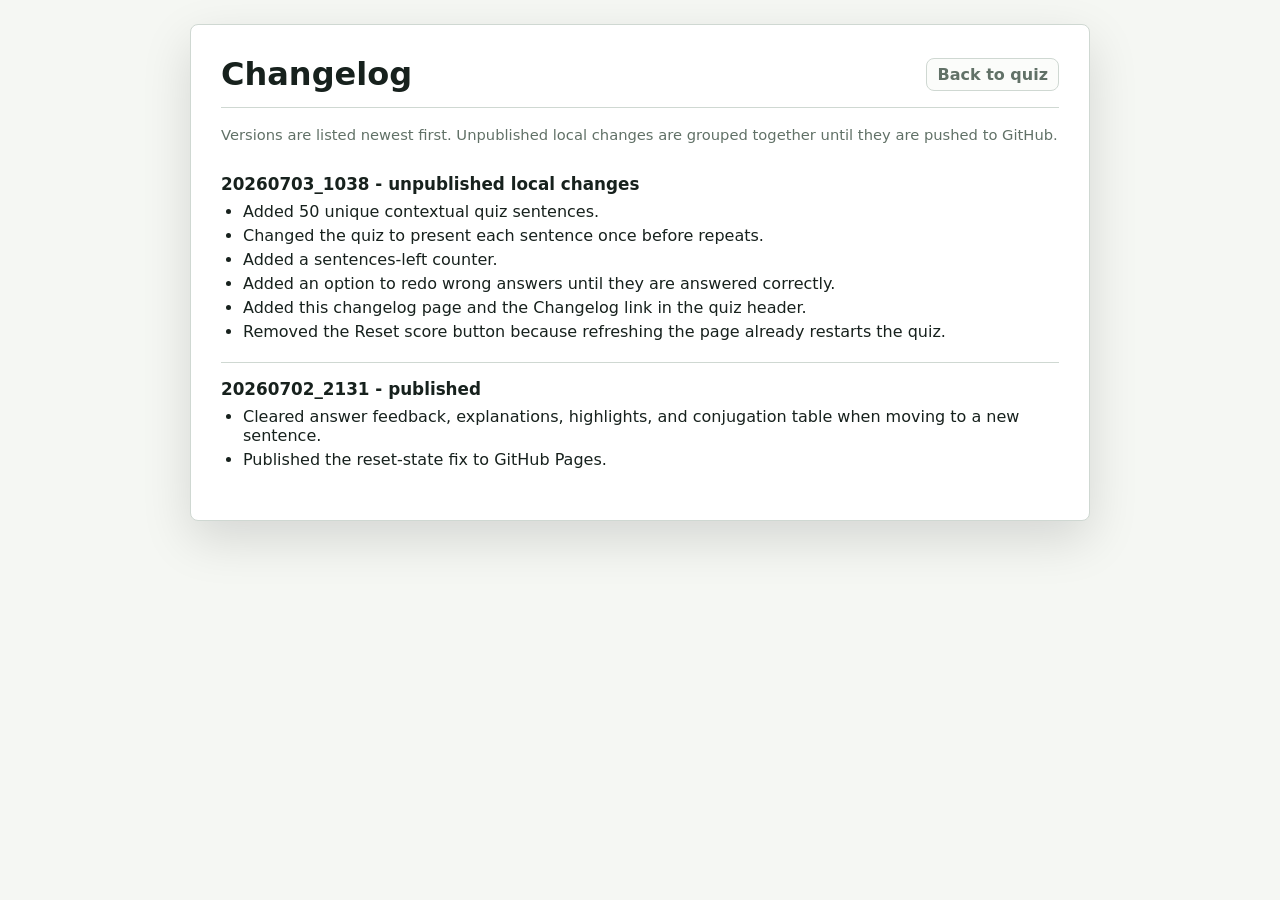
==== changelog.html @ 531141f0 "Add curated quiz deck and changelog" ====
﻿<!doctype html>
<html lang="en">
<head>
  <meta charset="utf-8">
  <meta name="viewport" content="width=device-width, initial-scale=1">
  <title>Italiano Quiz Changelog</title>
  <style>
    :root { --ink:#17211d; --muted:#617167; --line:#cfd8d2; --page:#f5f7f3; --accent:#0d7f6f; }
    * { box-sizing: border-box; }
    body { margin: 0; min-height: 100vh; font-family: system-ui, -apple-system, BlinkMacSystemFont, "Segoe UI", sans-serif; background: var(--page); color: var(--ink); padding: 24px; }
    main { width: min(900px, 100%); margin: 0 auto; background: white; border: 1px solid var(--line); border-radius: 8px; padding: clamp(18px, 3vw, 30px); box-shadow: 0 18px 50px #0002; }
    .top { display: flex; justify-content: space-between; gap: 16px; align-items: center; border-bottom: 1px solid var(--line); padding-bottom: 14px; margin-bottom: 18px; }
    h1 { margin: 0; font-size: clamp(1.4rem, 3vw, 2rem); }
    a { color: var(--accent); font-weight: 800; }
    .back { color: var(--muted); text-decoration: none; border: 1px solid var(--line); border-radius: 8px; padding: 6px 10px; background: #fbfcfa; }
    section { border-bottom: 1px solid var(--line); padding: 16px 0; }
    section:last-child { border-bottom: 0; }
    h2 { margin: 0 0 8px; font-size: 1.05rem; }
    ul { margin: 0; padding-left: 22px; }
    li { margin: 5px 0; }
    .muted { color: var(--muted); font-size: .92rem; }
  </style>
</head>
<body>
  <main>
    <div class="top">
      <h1>Changelog</h1>
      <a class="back" href="index.html">Back to quiz</a>
    </div>
    <p class="muted">Versions are listed newest first. Unpublished local changes are grouped together until they are pushed to GitHub.</p>

    <section>
      <h2>20260703_1038 - unpublished local changes</h2>
      <ul>
        <li>Added 50 unique contextual quiz sentences.</li>
        <li>Changed the quiz to present each sentence once before repeats.</li>
        <li>Added a sentences-left counter.</li>
        <li>Added an option to redo wrong answers until they are answered correctly.</li>
        <li>Added this changelog page and the Changelog link in the quiz header.</li>
        <li>Removed the Reset score button because refreshing the page already restarts the quiz.</li>
      </ul>
    </section>

    <section>
      <h2>20260702_2131 - published</h2>
      <ul>
        <li>Cleared answer feedback, explanations, highlights, and conjugation table when moving to a new sentence.</li>
        <li>Published the reset-state fix to GitHub Pages.</li>
      </ul>
    </section>
  </main>
</body>
</html>
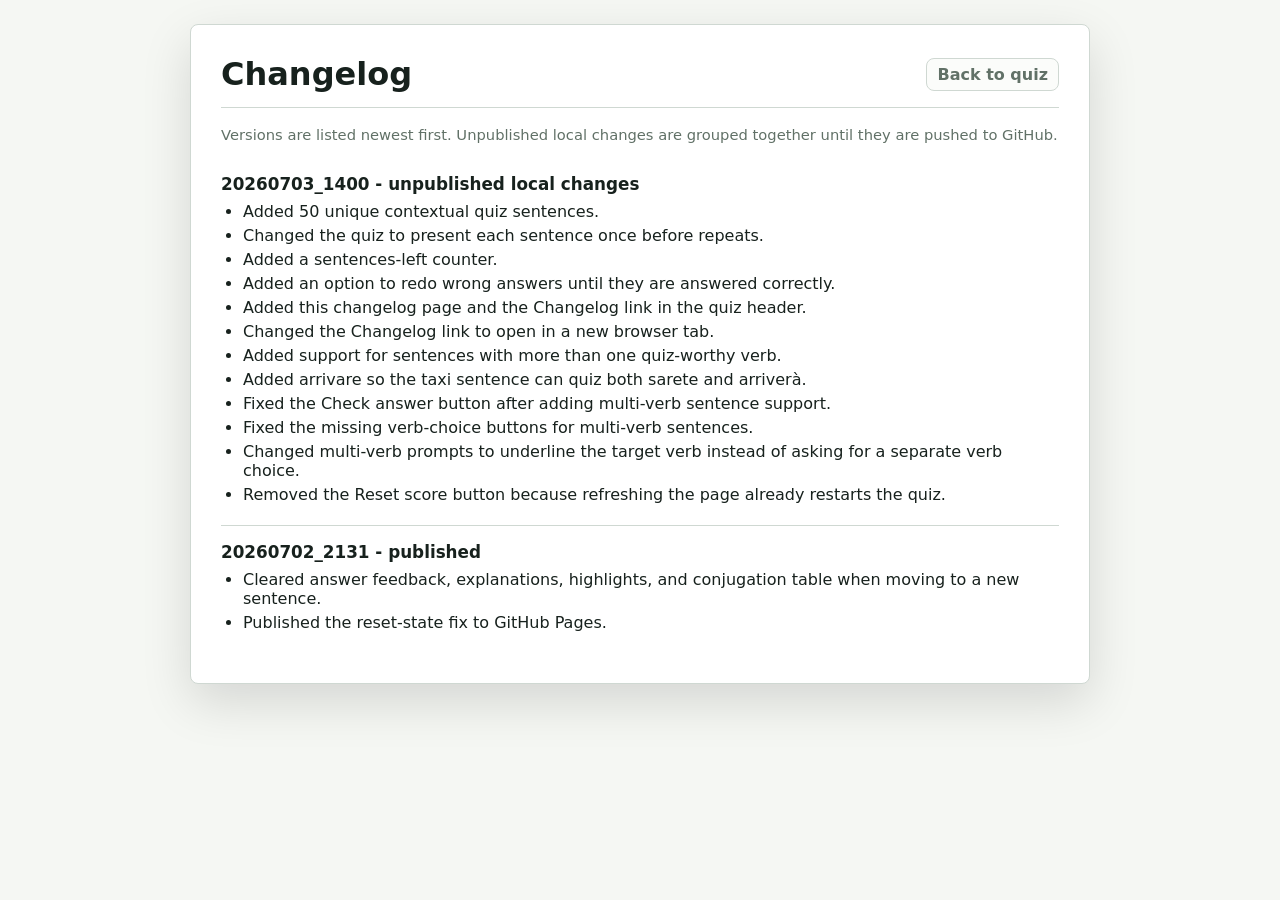
==== commit de9b561a: "Underline target verbs in quiz prompts" ====
--- a/changelog.html
+++ b/changelog.html
@@ -30,13 +30,19 @@
     <p class="muted">Versions are listed newest first. Unpublished local changes are grouped together until they are pushed to GitHub.</p>
 
     <section>
-      <h2>20260703_1038 - unpublished local changes</h2>
+      <h2>20260703_1400 - unpublished local changes</h2>
       <ul>
         <li>Added 50 unique contextual quiz sentences.</li>
         <li>Changed the quiz to present each sentence once before repeats.</li>
         <li>Added a sentences-left counter.</li>
         <li>Added an option to redo wrong answers until they are answered correctly.</li>
         <li>Added this changelog page and the Changelog link in the quiz header.</li>
+        <li>Changed the Changelog link to open in a new browser tab.</li>
+        <li>Added support for sentences with more than one quiz-worthy verb.</li>
+        <li>Added arrivare so the taxi sentence can quiz both sarete and arriver&agrave;.</li>
+        <li>Fixed the Check answer button after adding multi-verb sentence support.</li>
+        <li>Fixed the missing verb-choice buttons for multi-verb sentences.</li>
+        <li>Changed multi-verb prompts to underline the target verb instead of asking for a separate verb choice.</li>
         <li>Removed the Reset score button because refreshing the page already restarts the quiz.</li>
       </ul>
     </section>
@@ -52,3 +58,5 @@
 </body>
 </html>
 
+
+
